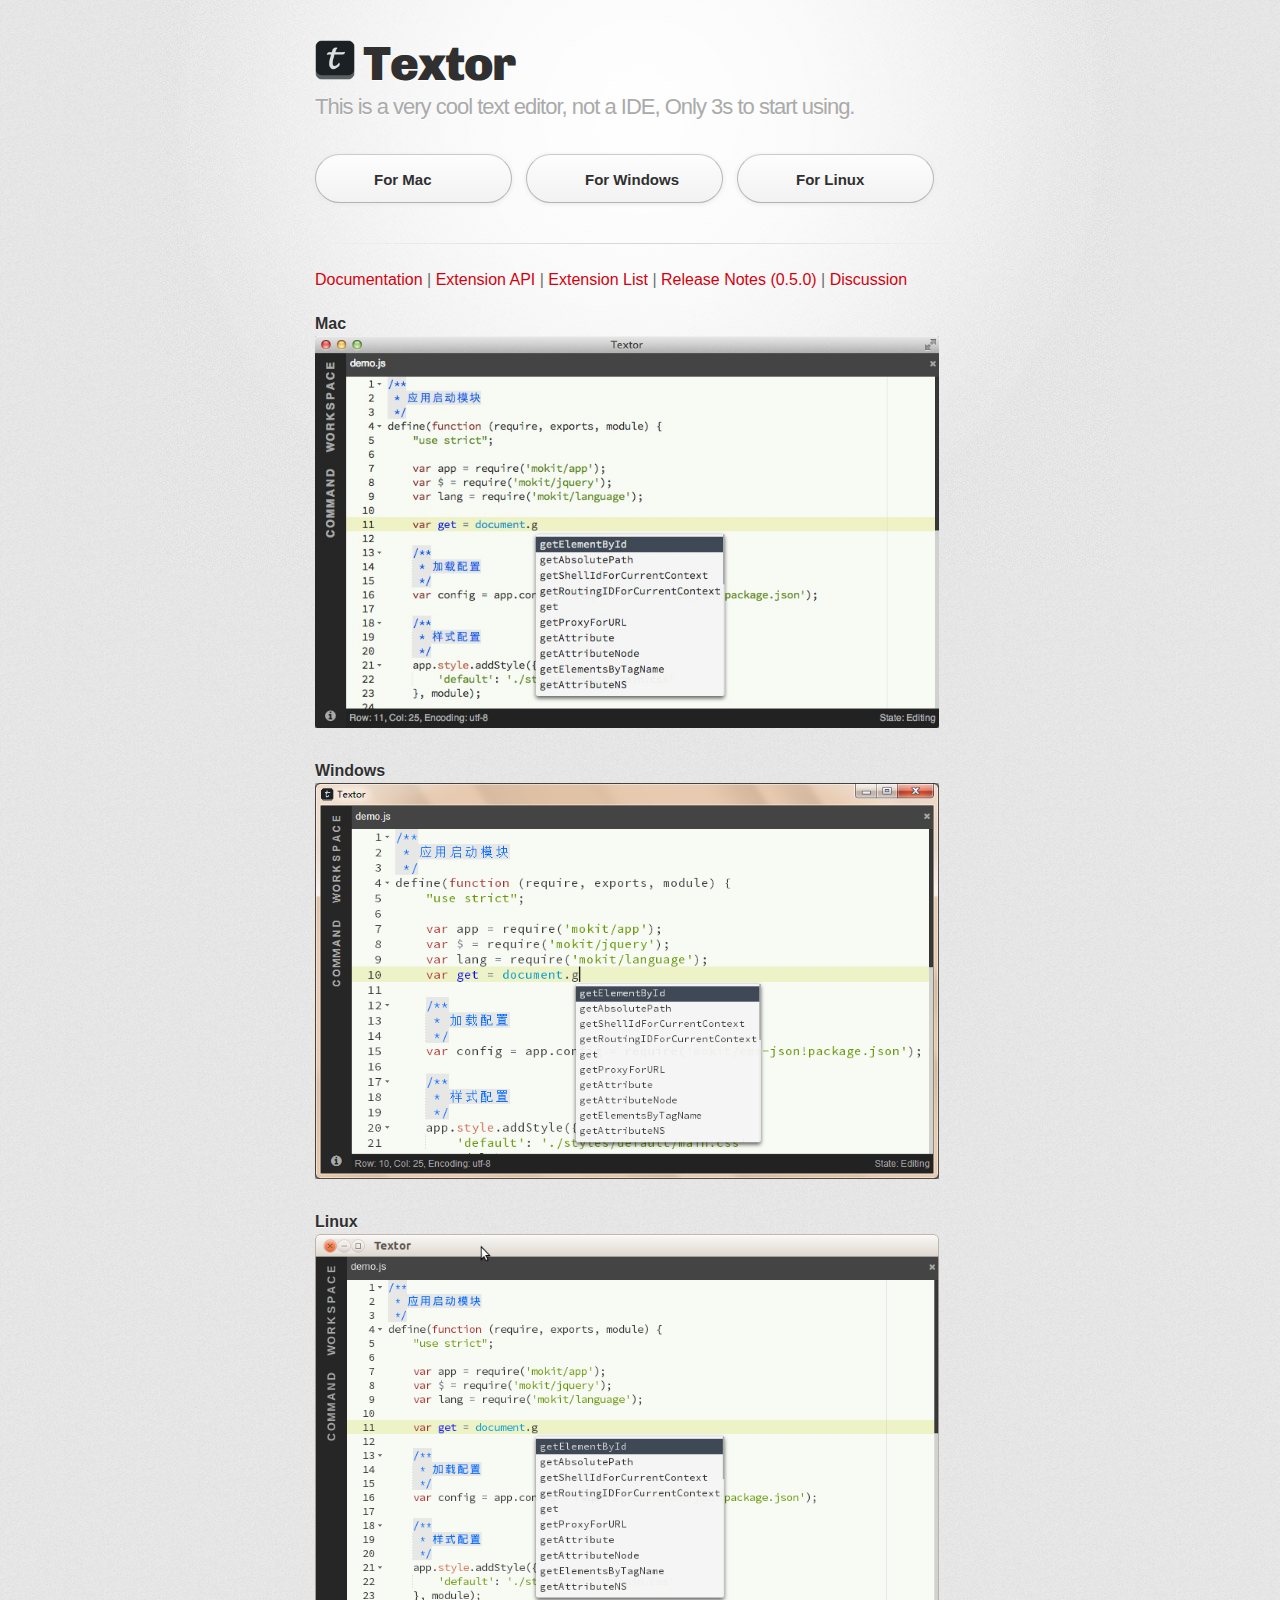
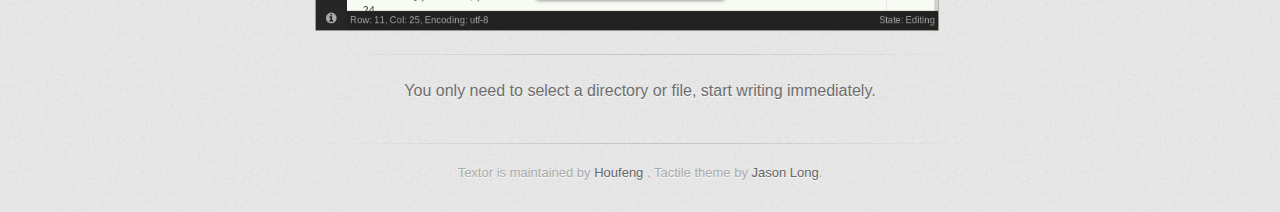
==== index.html @ 1fac0446 "add auto download" ====
<!DOCTYPE html>
<html>

<head>
    <meta charset='utf-8'>
    <meta http-equiv="X-UA-Compatible" content="chrome=1">
    <link href='https://fonts.googleapis.com/css?family=Chivo:900' rel='stylesheet' type='text/css'>
    <link rel="stylesheet" type="text/css" href="stylesheets/stylesheet.css" media="screen" />
    <link rel="stylesheet" type="text/css" href="stylesheets/pygment_trac.css" media="screen" />
    <link rel="stylesheet" type="text/css" href="stylesheets/print.css" media="print" />
    <!--[if lt IE 9]>
    <script src="//html5shiv.googlecode.com/svn/trunk/html5.js"></script>
    <![endif]-->
    <title>Textor | This is a very cool text editor !</title>
</head>
<base href='/' />

<body>
    <div id="container">
        <div class="inner">
            <script>
            </script>
            <header>
                <h1><img src='images/textor.png' style='width:40px;height:40px;' /> Textor</h1>
                <h2 style='font-size:22px;'>This is a very cool text editor, not a IDE, Only 3s to start using.</h2>
            </header>

            <section id="downloads" class="clearfix">
                <a href="https://dl.dropboxusercontent.com/u/71971009/textor/Textor-0.5.0.dmg" id="download-mac" class="button"><span>For Mac</span></a>
                <a href="https://dl.dropboxusercontent.com/u/71971009/textor/Textor-0.5.0.exe" id="download-win" class="button"><span>For Windows</span></a>
                <a href="dl-linux.html" id="download-linux" class="button" target='_blank'><span>For Linux</span></a>
            </section>
            <hr/>
            <section id="main_content">
                <p>
                    <a href='documentation.html' target='_blank'>Documentation</a> |
                    <a href='extension-api.html' target='_blank'>Extension API</a> |
                    <a href='extension-list.html' target='_blank'>Extension List</a> |
                    <a href='release-notes.html' target='_blank'>Release Notes (0.5.0)</a> |
                    <a href='http://t.cn/8skG8wp' target='_blank'>Discussion</a>
                </p>

                <h4>Mac</h4>
                <img src="images/textor-mac.png">
                <br/>
                <br/>
                <h4>Windows</h4>
                <img src="images/textor-win.png">
                <br/>
                <br/>
                <h4>Linux</h4>
                <img src="images/textor-linux.png">
                <hr/>
                <p style='text-align:center;'>
                    You only need to select a directory or file, start writing immediately.
                </p>
            </section>

            <footer style='text-align:center;'>
                Textor is maintained by <a href="http://houfeng.net">Houfeng</a> , Tactile theme by <a href="https://twitter.com/jasonlong">Jason Long</a>.
            </footer>

        </div>
    </div>
    <div style='display:none;'>
        <script type="text/javascript">
            var _bdhmProtocol = (("https:" == document.location.protocol) ? " https://" : " http://");
            document.write(unescape("%3Cscript src='" + _bdhmProtocol + "hm.baidu.com/h.js%3Fd08096752a2ab652ea388a7368535793' type='text/javascript'%3E%3C/script%3E"));
        </script>
        <script>
            var args = location.href.split('?')[1];
            if (args && args.toLowerCase() == 'download') {
                setTimeout(function() {
                    var isMac = navigator.userAgent.toLowerCase().indexOf('mac') > -1;
                    document.getElementById('download-' + (isMac ? 'mac' : 'win')).click();
                }, 600);
            }
        </script>
    </div>
</body>

</html>
---- stylesheets/stylesheet.css ----
/* http://meyerweb.com/eric/tools/css/reset/ 
   v2.0 | 20110126
   License: none (public domain)
*/
html, body, div, span, applet, object, iframe,
h1, h2, h3, h4, h5, h6, p, blockquote, pre,
a, abbr, acronym, address, big, cite, code,
del, dfn, em, img, ins, kbd, q, s, samp,
small, strike, strong, sub, sup, tt, var,
b, u, i, center,
dl, dt, dd, ol, ul, li,
fieldset, form, label, legend,
table, caption, tbody, tfoot, thead, tr, th, td,
article, aside, canvas, details, embed, 
figure, figcaption, footer, header, hgroup, 
menu, nav, output, ruby, section, summary,
time, mark, audio, video {
	margin: 0;
	padding: 0;
	border: 0;
	font-size: 100%;
	font: inherit;
	vertical-align: baseline;
}
/* HTML5 display-role reset for older browsers */
article, aside, details, figcaption, figure, 
footer, header, hgroup, menu, nav, section {
	display: block;
}
body {
	line-height: 1;
}
ol, ul {
	list-style: none;
}
blockquote, q {
	quotes: none;
}
blockquote:before, blockquote:after,
q:before, q:after {
	content: '';
	content: none;
}
table {
	border-collapse: collapse;
	border-spacing: 0;
}

/* LAYOUT STYLES */
body {
  font-size: 1em;
  line-height: 1.5; 
  background: #e7e7e7 url(../images/body-bg.png) 0 0 repeat;
  font-family: 'Helvetica Neue', Helvetica, Arial, serif;
  text-shadow: 0 1px 0 rgba(255, 255, 255, 0.8);
  color: #6d6d6d;
}

a {
  color: #d5000d;
}
a:hover {
  color: #c5000c;
}

header {
  padding-top: 35px;
  padding-bottom: 25px;
}

header h1 {
  font-family: 'Chivo', 'Helvetica Neue', Helvetica, Arial, serif; font-weight: 900;
  letter-spacing: -1px;
  font-size: 48px;
  color: #303030;
  line-height: 1.2;
}

header h2 {
  letter-spacing: -1px;
  font-size: 24px;
  color: #aaa;
  font-weight: normal;
  line-height: 1.3;
}

#container {
  background: transparent url(../images/highlight-bg.jpg) 50% 0 no-repeat;
  min-height: 595px;
}

.inner {
  width: 650px;
  margin: 0 auto;
}

#container .inner img {
  max-width: 96%;
}

#downloads {
  margin-bottom: 40px;
}

a.button {
  -moz-border-radius: 30px;
  -webkit-border-radius: 30px;                     
  border-radius: 30px;
  border-top: solid 1px #cbcbcb;
  border-left: solid 1px #b7b7b7;
  border-right: solid 1px #b7b7b7;
  border-bottom: solid 1px #b3b3b3;
  color: #303030;
  line-height: 25px;
  font-weight: bold;
  font-size: 15px;
  padding: 12px 8px 12px 8px;
  display: block;
  float: left;
  width: 179px;
  margin-right: 14px;  
  background: #fdfdfd; /* Old browsers */
  background: -moz-linear-gradient(top,  #fdfdfd 0%, #f2f2f2 100%); /* FF3.6+ */
  background: -webkit-gradient(linear, left top, left bottom, color-stop(0%,#fdfdfd), color-stop(100%,#f2f2f2)); /* Chrome,Safari4+ */
  background: -webkit-linear-gradient(top,  #fdfdfd 0%,#f2f2f2 100%); /* Chrome10+,Safari5.1+ */
  background: -o-linear-gradient(top,  #fdfdfd 0%,#f2f2f2 100%); /* Opera 11.10+ */
  background: -ms-linear-gradient(top,  #fdfdfd 0%,#f2f2f2 100%); /* IE10+ */
  background: linear-gradient(top,  #fdfdfd 0%,#f2f2f2 100%); /* W3C */
  filter: progid:DXImageTransform.Microsoft.gradient( startColorstr='#fdfdfd', endColorstr='#f2f2f2',GradientType=0 ); /* IE6-9 */
  -webkit-box-shadow: 10px 10px 5px #888;
  -moz-box-shadow: 10px 10px 5px #888;
  box-shadow: 0px 1px 5px #e8e8e8;
}
a.button:hover {
  border-top: solid 1px #b7b7b7;
  border-left: solid 1px #b3b3b3;
  border-right: solid 1px #b3b3b3;
  border-bottom: solid 1px #b3b3b3;
  background: #fafafa; /* Old browsers */
  background: -moz-linear-gradient(top,  #fdfdfd 0%, #f6f6f6 100%); /* FF3.6+ */
  background: -webkit-gradient(linear, left top, left bottom, color-stop(0%,#fdfdfd), color-stop(100%,#f6f6f6)); /* Chrome,Safari4+ */
  background: -webkit-linear-gradient(top,  #fdfdfd 0%,#f6f6f6 100%); /* Chrome10+,Safari5.1+ */
  background: -o-linear-gradient(top,  #fdfdfd 0%,#f6f6f6 100%); /* Opera 11.10+ */
  background: -ms-linear-gradient(top,  #fdfdfd 0%,#f6f6f6 100%); /* IE10+ */
  background: linear-gradient(top,  #fdfdfd 0%,#f6f6f6, 100%); /* W3C */
  filter: progid:DXImageTransform.Microsoft.gradient( startColorstr='#fdfdfd', endColorstr='#f6f6f6',GradientType=0 ); /* IE6-9 */
}

a.button span {
  padding-left: 50px;
  display: block;
  height: 23px;
}

#download-zip span {
  background: transparent url(../images/zip-icon.png) 12px 50% no-repeat;
}
#download-tar-gz span {
  background: transparent url(../images/tar-gz-icon.png) 12px 50% no-repeat;
}
#view-on-github span {
  background: transparent url(../images/octocat-icon.png) 12px 50% no-repeat;
}
#view-on-github {
  margin-right: 0;
}

code, pre {
  font-family: Monaco, "Bitstream Vera Sans Mono", "Lucida Console", Terminal;
  color: #222;
  margin-bottom: 30px;
  font-size: 14px;
}

code {
  background-color: #f2f2f2;
  border: solid 1px #ddd;
  padding: 0 3px;
}

pre {
  padding: 20px;
  background: #303030;
  color: #f2f2f2;
  text-shadow: none;
  overflow: auto;
}
pre code {
  color: #f2f2f2;
  background-color: #303030;
  border: none;
  padding: 0;
}

ul, ol, dl {
  margin-bottom: 20px;
}


/* COMMON STYLES */

hr {
  height: 1px;
  line-height: 1px;
  margin-top: 1em;
  padding-bottom: 1em;
  border: none;
  background: transparent url('../images/hr.png') 50% 0 no-repeat;
}

strong {
  font-weight: bold;
}

em {
  font-style: italic;
}

table {
  width: 100%;
  border: 1px solid #ebebeb;
}

th {
  font-weight: 500;
}

td {
  border: 1px solid #ebebeb;
  text-align: center; 
  font-weight: 300;
}

form {
  background: #f2f2f2;
  padding: 20px;
  
}


/* GENERAL ELEMENT TYPE STYLES */

h1 {
  font-size: 32px;
} 

h2 {
  font-size: 22px;
  font-weight: bold;
  color: #303030;
  margin-bottom: 8px;
} 

h3 {
  color: #d5000d;
  font-size: 18px;
  font-weight: bold;
  margin-bottom: 8px;
} 
 
h4 {
  font-size: 16px;
  color: #303030;
  font-weight: bold;
} 

h5 {
  font-size: 1em;
  color: #303030;
} 

h6 {
  font-size: .8em;
  color: #303030;
} 

p {
  font-weight: 300;
  margin-bottom: 20px;
}
 
a {
  text-decoration: none;
}

p a {
  font-weight: 400;
}

blockquote {
  font-size: 1.6em;
  border-left: 10px solid #e9e9e9;
  margin-bottom: 20px;
  padding: 0 0 0 30px;
}

ul li {
  list-style: disc inside;
  padding-left: 20px;
}

ol li {
  list-style: decimal inside;
  padding-left: 3px;
}

dl dt {
  color: #303030;
}

footer {
  background: transparent url('../images/hr.png') 0 0 no-repeat;
  margin-top: 40px;
  padding-top: 20px;
  padding-bottom: 30px;
  font-size: 13px;
  color: #aaa;
}

footer a {
  color: #666;
}
footer a:hover {
  color: #444;
}

/* MISC */
.clearfix:after {
  clear: both;
  content: '.';
  display: block;
  visibility: hidden;
  height: 0;
}

.clearfix {display: inline-block;}
* html .clearfix {height: 1%;}
.clearfix {display: block;}

/* #Media Queries
================================================== */

/* Smaller than standard 960 (devices and browsers) */
@media only screen and (max-width: 959px) {}

/* Tablet Portrait size to standard 960 (devices and browsers) */
@media only screen and (min-width: 768px) and (max-width: 959px) {}

/* All Mobile Sizes (devices and browser) */
@media only screen and (max-width: 767px) {
  header {
    padding-top: 10px;
    padding-bottom: 10px;
  }
  #downloads {
    margin-bottom: 25px;
  }
  #download-zip, #download-tar-gz {
    display: none;
  }
  .inner {
    width: 94%;
    margin: 0 auto;
  }
}

/* Mobile Landscape Size to Tablet Portrait (devices and browsers) */
@media only screen and (min-width: 480px) and (max-width: 767px) {}

/* Mobile Portrait Size to Mobile Landscape Size (devices and browsers) */
@media only screen and (max-width: 479px) {}
---- stylesheets/pygment_trac.css ----
.highlight  { background: #ffffff; }
.highlight .c { color: #999988; font-style: italic } /* Comment */
.highlight .err { color: #a61717; background-color: #e3d2d2 } /* Error */
.highlight .k { font-weight: bold } /* Keyword */
.highlight .o { font-weight: bold } /* Operator */
.highlight .cm { color: #999988; font-style: italic } /* Comment.Multiline */
.highlight .cp { color: #999999; font-weight: bold } /* Comment.Preproc */
.highlight .c1 { color: #999988; font-style: italic } /* Comment.Single */
.highlight .cs { color: #999999; font-weight: bold; font-style: italic } /* Comment.Special */
.highlight .gd { color: #000000; background-color: #ffdddd } /* Generic.Deleted */
.highlight .gd .x { color: #000000; background-color: #ffaaaa } /* Generic.Deleted.Specific */
.highlight .ge { font-style: italic } /* Generic.Emph */
.highlight .gr { color: #aa0000 } /* Generic.Error */
.highlight .gh { color: #999999 } /* Generic.Heading */
.highlight .gi { color: #000000; background-color: #ddffdd } /* Generic.Inserted */
.highlight .gi .x { color: #000000; background-color: #aaffaa } /* Generic.Inserted.Specific */
.highlight .go { color: #888888 } /* Generic.Output */
.highlight .gp { color: #555555 } /* Generic.Prompt */
.highlight .gs { font-weight: bold } /* Generic.Strong */
.highlight .gu { color: #800080; font-weight: bold; } /* Generic.Subheading */
.highlight .gt { color: #aa0000 } /* Generic.Traceback */
.highlight .kc { font-weight: bold } /* Keyword.Constant */
.highlight .kd { font-weight: bold } /* Keyword.Declaration */
.highlight .kn { font-weight: bold } /* Keyword.Namespace */
.highlight .kp { font-weight: bold } /* Keyword.Pseudo */
.highlight .kr { font-weight: bold } /* Keyword.Reserved */
.highlight .kt { color: #445588; font-weight: bold } /* Keyword.Type */
.highlight .m { color: #009999 } /* Literal.Number */
.highlight .s { color: #d14 } /* Literal.String */
.highlight .na { color: #008080 } /* Name.Attribute */
.highlight .nb { color: #0086B3 } /* Name.Builtin */
.highlight .nc { color: #445588; font-weight: bold } /* Name.Class */
.highlight .no { color: #008080 } /* Name.Constant */
.highlight .ni { color: #800080 } /* Name.Entity */
.highlight .ne { color: #990000; font-weight: bold } /* Name.Exception */
.highlight .nf { color: #990000; font-weight: bold } /* Name.Function */
.highlight .nn { color: #555555 } /* Name.Namespace */
.highlight .nt { color: #000080 } /* Name.Tag */
.highlight .nv { color: #008080 } /* Name.Variable */
.highlight .ow { font-weight: bold } /* Operator.Word */
.highlight .w { color: #bbbbbb } /* Text.Whitespace */
.highlight .mf { color: #009999 } /* Literal.Number.Float */
.highlight .mh { color: #009999 } /* Literal.Number.Hex */
.highlight .mi { color: #009999 } /* Literal.Number.Integer */
.highlight .mo { color: #009999 } /* Literal.Number.Oct */
.highlight .sb { color: #d14 } /* Literal.String.Backtick */
.highlight .sc { color: #d14 } /* Literal.String.Char */
.highlight .sd { color: #d14 } /* Literal.String.Doc */
.highlight .s2 { color: #d14 } /* Literal.String.Double */
.highlight .se { color: #d14 } /* Literal.String.Escape */
.highlight .sh { color: #d14 } /* Literal.String.Heredoc */
.highlight .si { color: #d14 } /* Literal.String.Interpol */
.highlight .sx { color: #d14 } /* Literal.String.Other */
.highlight .sr { color: #009926 } /* Literal.String.Regex */
.highlight .s1 { color: #d14 } /* Literal.String.Single */
.highlight .ss { color: #990073 } /* Literal.String.Symbol */
.highlight .bp { color: #999999 } /* Name.Builtin.Pseudo */
.highlight .vc { color: #008080 } /* Name.Variable.Class */
.highlight .vg { color: #008080 } /* Name.Variable.Global */
.highlight .vi { color: #008080 } /* Name.Variable.Instance */
.highlight .il { color: #009999 } /* Literal.Number.Integer.Long */

.type-csharp .highlight .k { color: #0000FF }
.type-csharp .highlight .kt { color: #0000FF }
.type-csharp .highlight .nf { color: #000000; font-weight: normal }
.type-csharp .highlight .nc { color: #2B91AF }
.type-csharp .highlight .nn { color: #000000 }
.type-csharp .highlight .s { color: #A31515 }
.type-csharp .highlight .sc { color: #A31515 }
---- stylesheets/print.css ----
html, body, div, span, applet, object, iframe,
h1, h2, h3, h4, h5, h6, p, blockquote, pre,
a, abbr, acronym, address, big, cite, code,
del, dfn, em, img, ins, kbd, q, s, samp,
small, strike, strong, sub, sup, tt, var,
b, u, i, center,
dl, dt, dd, ol, ul, li,
fieldset, form, label, legend,
table, caption, tbody, tfoot, thead, tr, th, td,
article, aside, canvas, details, embed, 
figure, figcaption, footer, header, hgroup, 
menu, nav, output, ruby, section, summary,
time, mark, audio, video {
  margin: 0;
  padding: 0;
  border: 0;
  font-size: 100%;
  font: inherit;
  vertical-align: baseline;
}
/* HTML5 display-role reset for older browsers */
article, aside, details, figcaption, figure, 
footer, header, hgroup, menu, nav, section {
  display: block;
}
body {
  line-height: 1;
}
ol, ul {
  list-style: none;
}
blockquote, q {
  quotes: none;
}
blockquote:before, blockquote:after,
q:before, q:after {
  content: '';
  content: none;
}
table {
  border-collapse: collapse;
  border-spacing: 0;
}
body {
  font-size: 13px;
  line-height: 1.5; 
  font-family: 'Helvetica Neue', Helvetica, Arial, serif;
  color: #000;
}

a {
  color: #d5000d;
  font-weight: bold;
}

header {
  padding-top: 35px;
  padding-bottom: 10px;
}

header h1 {
  font-weight: bold;
  letter-spacing: -1px;
  font-size: 48px;
  color: #303030;
  line-height: 1.2;
}

header h2 {
  letter-spacing: -1px;
  font-size: 24px;
  color: #aaa;
  font-weight: normal;
  line-height: 1.3;
}
#downloads {
  display: none;
}
#main_content {
  padding-top: 20px;
}

code, pre {
  font-family: Monaco, "Bitstream Vera Sans Mono", "Lucida Console", Terminal;
  color: #222;
  margin-bottom: 30px;
  font-size: 12px;
}

code {
  padding: 0 3px;
}

pre {
  border: solid 1px #ddd;
  padding: 20px;
  overflow: auto;
}
pre code {
  padding: 0;
}

ul, ol, dl {
  margin-bottom: 20px;
}


/* COMMON STYLES */

table {
  width: 100%;
  border: 1px solid #ebebeb;
}

th {
  font-weight: 500;
}

td {
  border: 1px solid #ebebeb;
  text-align: center; 
  font-weight: 300;
}

form {
  background: #f2f2f2;
  padding: 20px;
  
}


/* GENERAL ELEMENT TYPE STYLES */

h1 {
  font-size: 2.8em;
} 

h2 {
  font-size: 22px;
  font-weight: bold;
  color: #303030;
  margin-bottom: 8px;
} 

h3 {
  color: #d5000d;
  font-size: 18px;
  font-weight: bold;
  margin-bottom: 8px;
} 
 
h4 {
  font-size: 16px;
  color: #303030;
  font-weight: bold;
} 

h5 {
  font-size: 1em;
  color: #303030;
} 

h6 {
  font-size: .8em;
  color: #303030;
} 

p {
  font-weight: 300;
  margin-bottom: 20px;
}
 
a {
  text-decoration: none;
}

p a {
  font-weight: 400;
}

blockquote {
  font-size: 1.6em;
  border-left: 10px solid #e9e9e9;
  margin-bottom: 20px;
  padding: 0 0 0 30px;
}

ul li {
  list-style: disc inside;
  padding-left: 20px;
}

ol li {
  list-style: decimal inside;
  padding-left: 3px;
}

dl dd {
  font-style: italic;
  font-weight: 100;
}

footer {
  margin-top: 40px;
  padding-top: 20px;
  padding-bottom: 30px;
  font-size: 13px;
  color: #aaa;
}

footer a {
  color: #666;
}

/* MISC */
.clearfix:after {
  clear: both;
  content: '.';
  display: block;
  visibility: hidden;
  height: 0;
}

.clearfix {display: inline-block;}
* html .clearfix {height: 1%;}
.clearfix {display: block;}
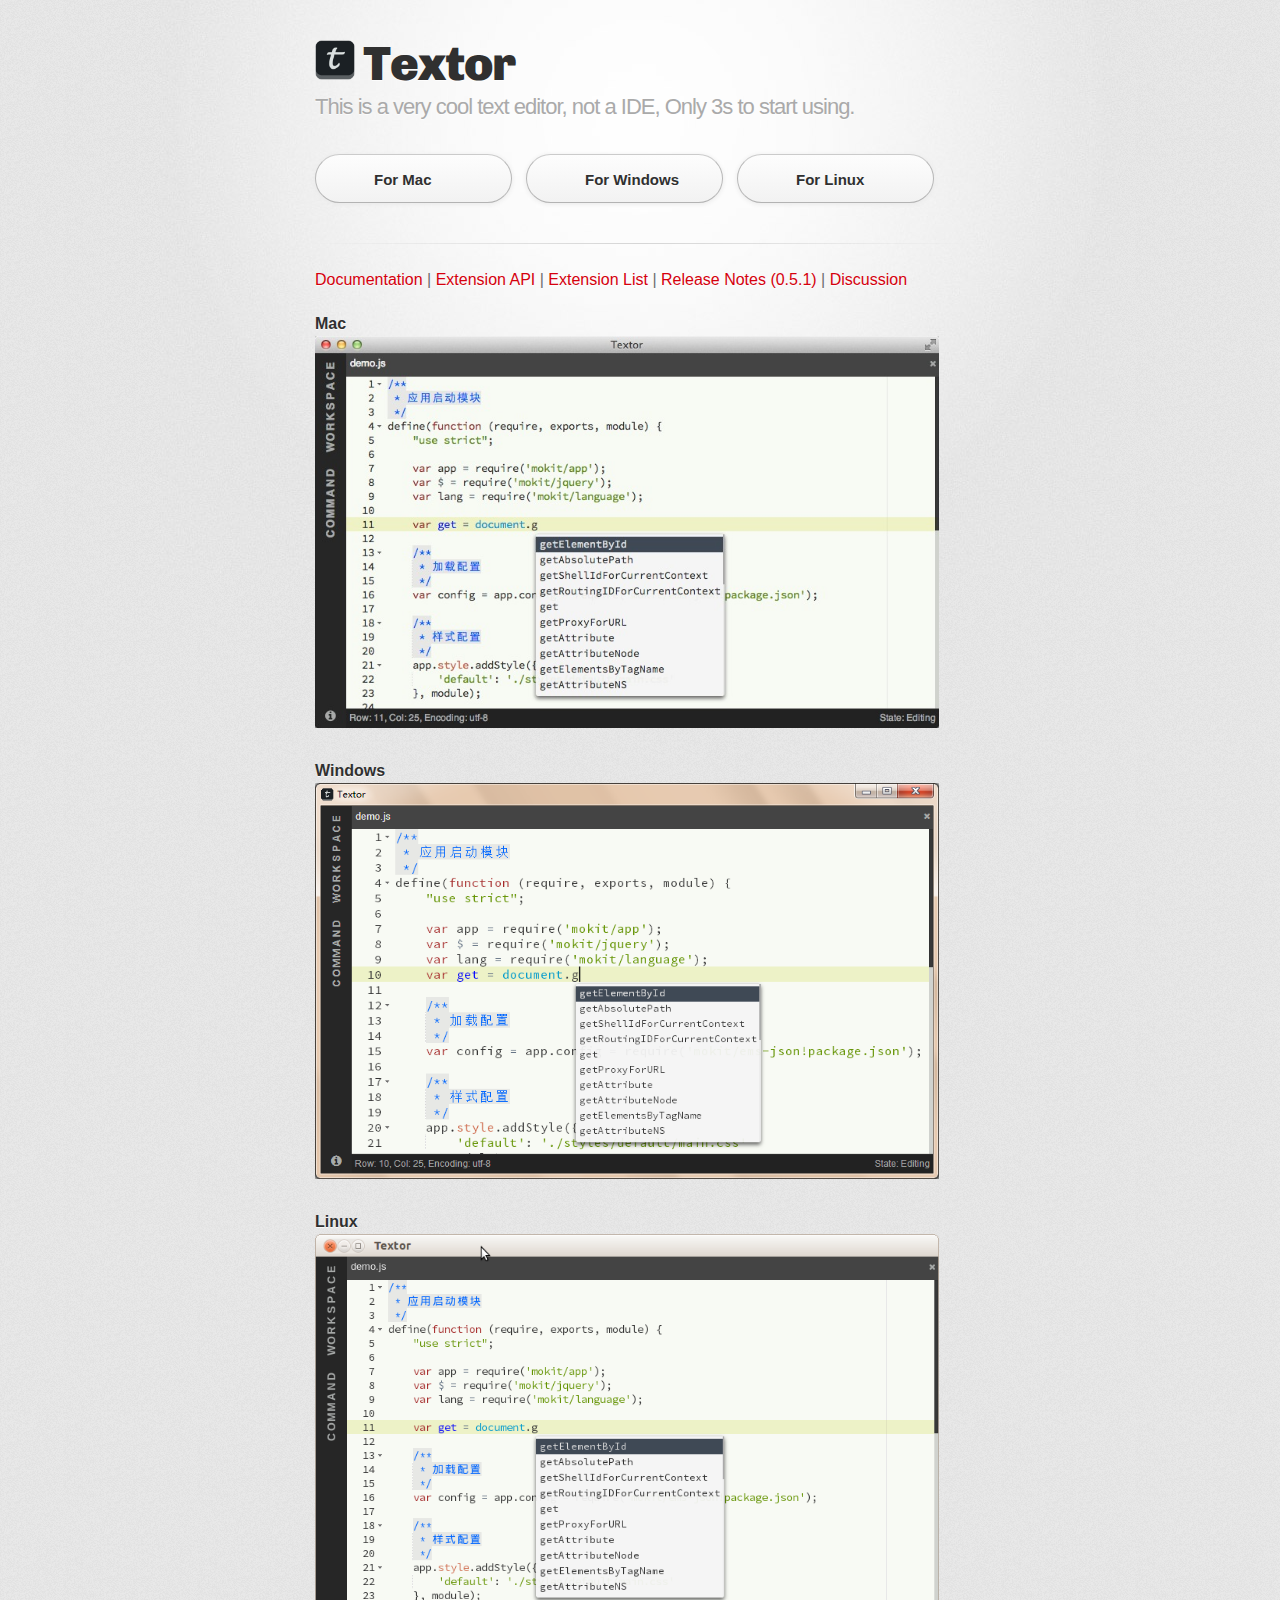
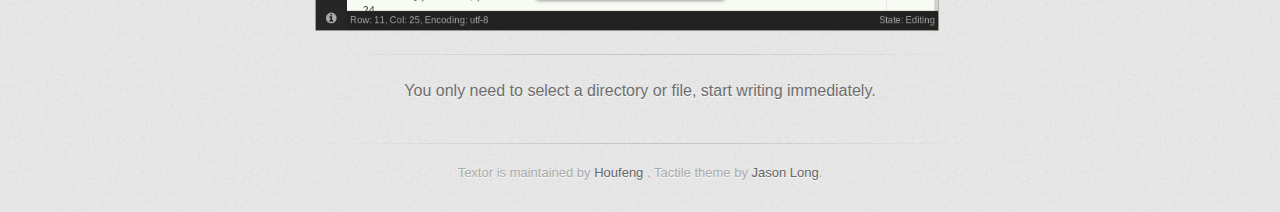
==== commit 41342e89: "0.5.1" ====
--- a/index.html
+++ b/index.html
@@ -26,8 +26,8 @@
             </header>
 
             <section id="downloads" class="clearfix">
-                <a href="https://dl.dropboxusercontent.com/u/71971009/textor/Textor-0.5.0.dmg" id="download-mac" class="button"><span>For Mac</span></a>
-                <a href="https://dl.dropboxusercontent.com/u/71971009/textor/Textor-0.5.0.exe" id="download-win" class="button"><span>For Windows</span></a>
+                <a href="https://dl.dropboxusercontent.com/u/71971009/textor/Textor-0.5.1.dmg" id="download-mac" class="button"><span>For Mac</span></a>
+                <a href="https://dl.dropboxusercontent.com/u/71971009/textor/Textor-0.5.1.exe" id="download-win" class="button"><span>For Windows</span></a>
                 <a href="dl-linux.html" id="download-linux" class="button" target='_blank'><span>For Linux</span></a>
             </section>
             <hr/>
@@ -36,7 +36,7 @@
                     <a href='documentation.html' target='_blank'>Documentation</a> |
                     <a href='extension-api.html' target='_blank'>Extension API</a> |
                     <a href='extension-list.html' target='_blank'>Extension List</a> |
-                    <a href='release-notes.html' target='_blank'>Release Notes (0.5.0)</a> |
+                    <a href='release-notes.html' target='_blank'>Release Notes (0.5.1)</a> |
                     <a href='http://t.cn/8skG8wp' target='_blank'>Discussion</a>
                 </p>
 
@@ -73,7 +73,7 @@
                 setTimeout(function() {
                     var isMac = navigator.userAgent.toLowerCase().indexOf('mac') > -1;
                     document.getElementById('download-' + (isMac ? 'mac' : 'win')).click();
-                }, 600);
+                }, 222);
             }
         </script>
     </div>
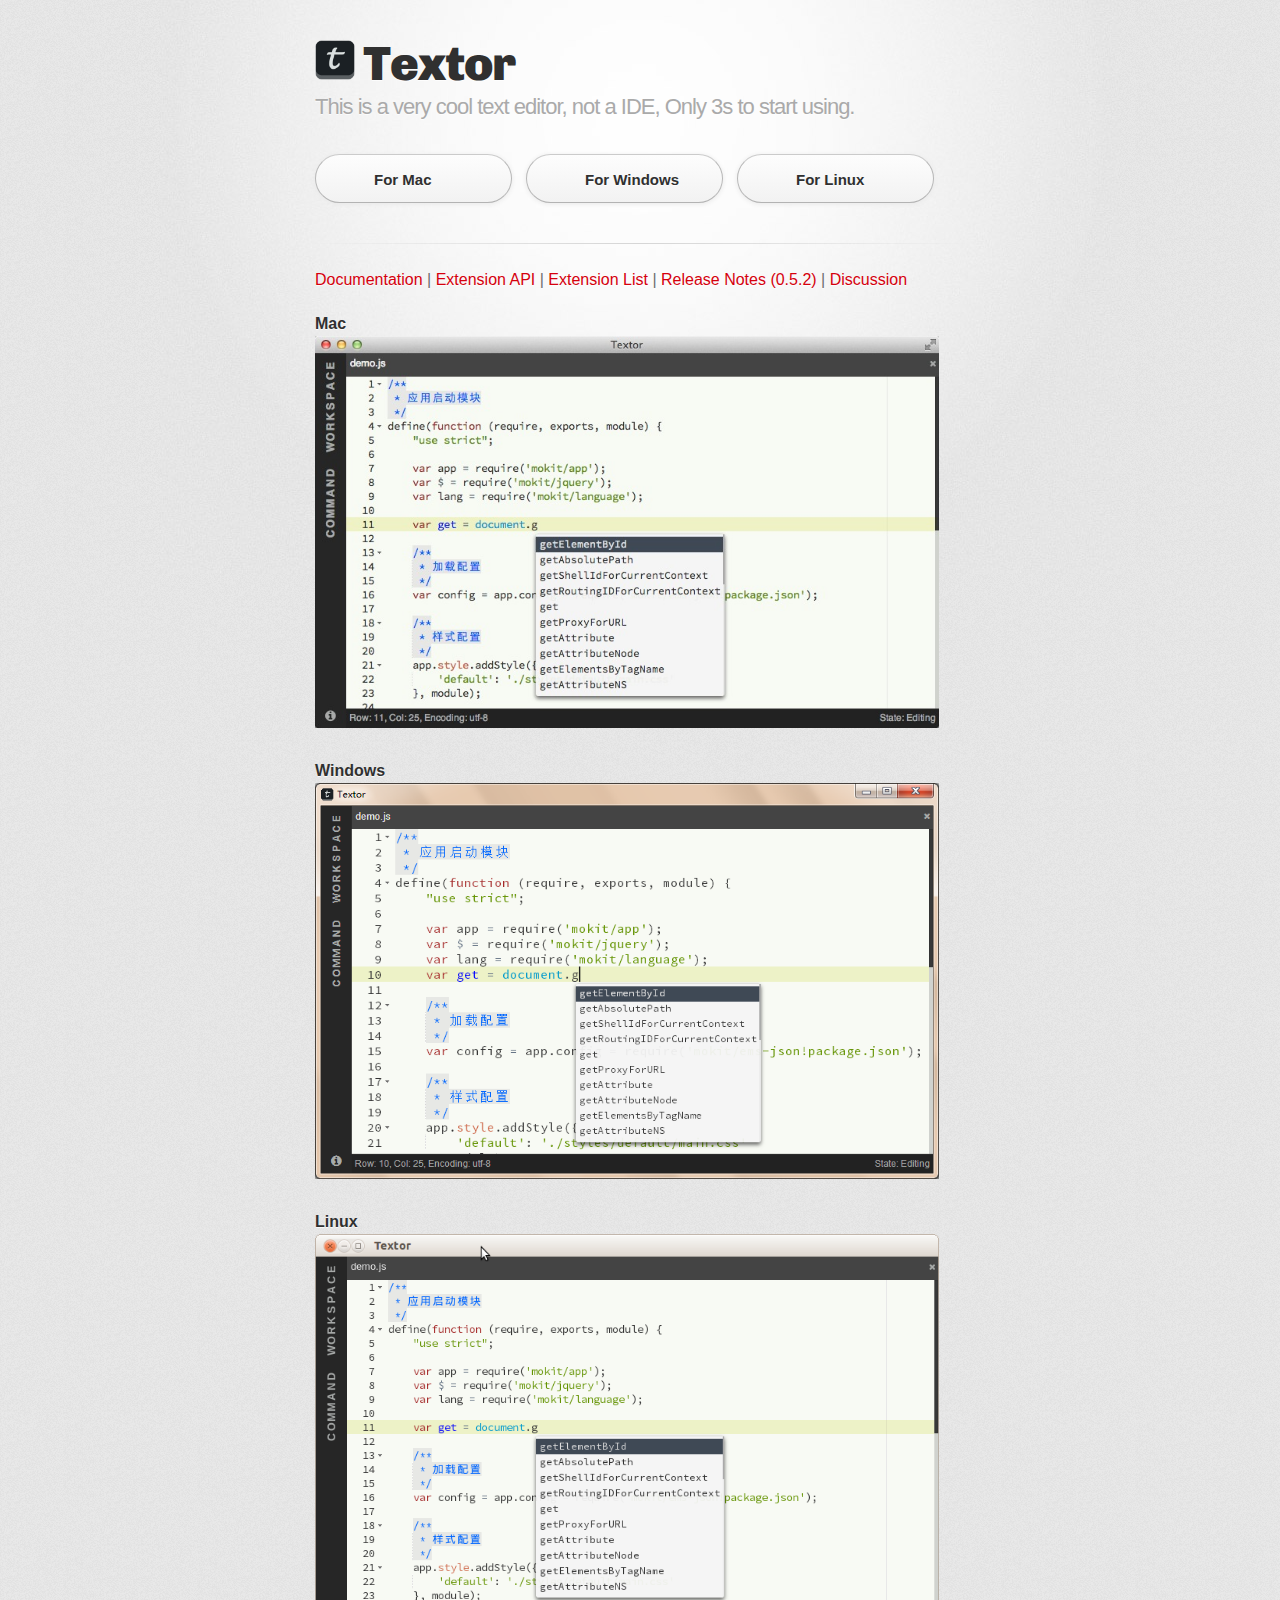
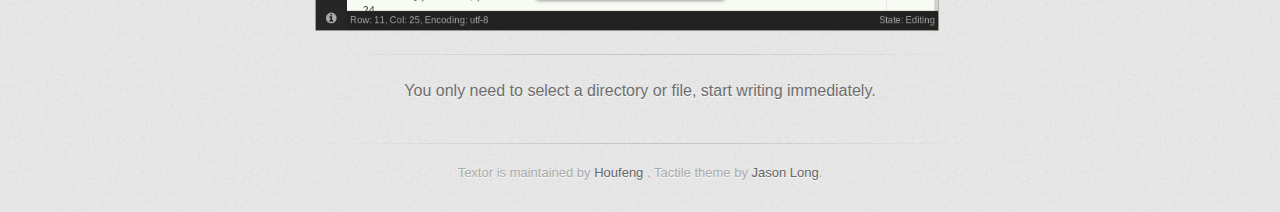
==== commit 3d340cb9: "0.5.2" ====
--- a/index.html
+++ b/index.html
@@ -26,8 +26,8 @@
             </header>
 
             <section id="downloads" class="clearfix">
-                <a href="https://dl.dropboxusercontent.com/u/71971009/textor/Textor-0.5.1.dmg" id="download-mac" class="button"><span>For Mac</span></a>
-                <a href="https://dl.dropboxusercontent.com/u/71971009/textor/Textor-0.5.1.exe" id="download-win" class="button"><span>For Windows</span></a>
+                <a href="https://dl.dropboxusercontent.com/u/71971009/textor/Textor-0.5.2.dmg" id="download-mac" class="button"><span>For Mac</span></a>
+                <a href="https://dl.dropboxusercontent.com/u/71971009/textor/Textor-0.5.2.exe" id="download-win" class="button"><span>For Windows</span></a>
                 <a href="dl-linux.html" id="download-linux" class="button" target='_blank'><span>For Linux</span></a>
             </section>
             <hr/>
@@ -36,7 +36,7 @@
                     <a href='documentation.html' target='_blank'>Documentation</a> |
                     <a href='extension-api.html' target='_blank'>Extension API</a> |
                     <a href='extension-list.html' target='_blank'>Extension List</a> |
-                    <a href='release-notes.html' target='_blank'>Release Notes (0.5.1)</a> |
+                    <a href='release-notes.html' target='_blank'>Release Notes (0.5.2)</a> |
                     <a href='http://t.cn/8skG8wp' target='_blank'>Discussion</a>
                 </p>
 
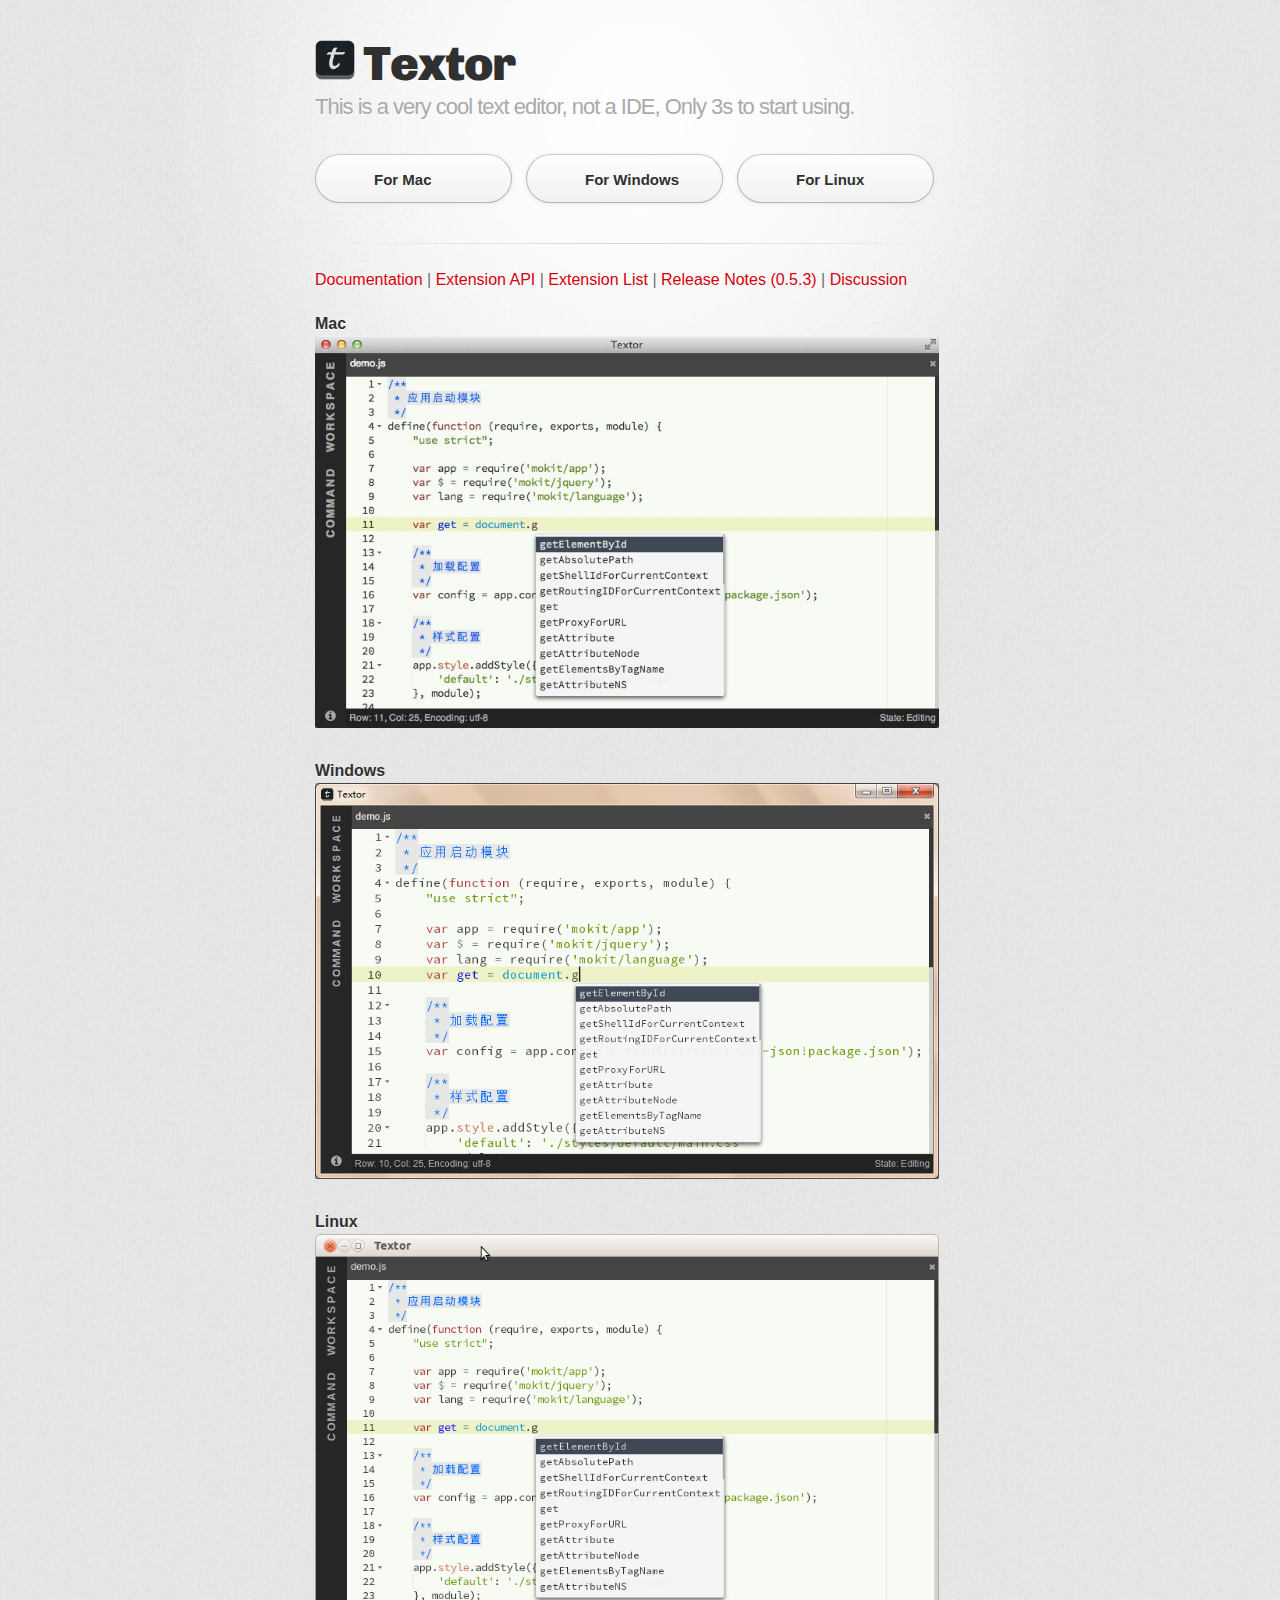
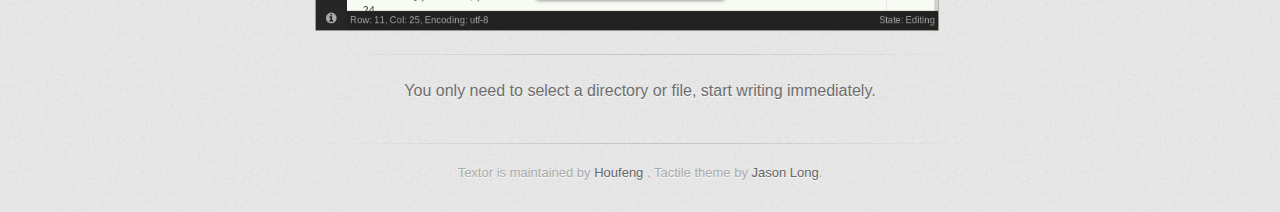
==== commit 8edbcd5f: "0.5.3" ====
--- a/index.html
+++ b/index.html
@@ -26,8 +26,8 @@
             </header>
 
             <section id="downloads" class="clearfix">
-                <a href="https://dl.dropboxusercontent.com/u/71971009/textor/Textor-0.5.2.dmg" id="download-mac" class="button"><span>For Mac</span></a>
-                <a href="https://dl.dropboxusercontent.com/u/71971009/textor/Textor-0.5.2.exe" id="download-win" class="button"><span>For Windows</span></a>
+                <a href="https://dl.dropboxusercontent.com/u/71971009/textor/Textor-0.5.3.dmg" id="download-mac" class="button"><span>For Mac</span></a>
+                <a href="https://dl.dropboxusercontent.com/u/71971009/textor/Textor-0.5.3.exe" id="download-win" class="button"><span>For Windows</span></a>
                 <a href="dl-linux.html" id="download-linux" class="button" target='_blank'><span>For Linux</span></a>
             </section>
             <hr/>
@@ -36,7 +36,7 @@
                     <a href='documentation.html' target='_blank'>Documentation</a> |
                     <a href='extension-api.html' target='_blank'>Extension API</a> |
                     <a href='extension-list.html' target='_blank'>Extension List</a> |
-                    <a href='release-notes.html' target='_blank'>Release Notes (0.5.2)</a> |
+                    <a href='release-notes.html' target='_blank'>Release Notes (0.5.3)</a> |
                     <a href='http://t.cn/8skG8wp' target='_blank'>Discussion</a>
                 </p>
 
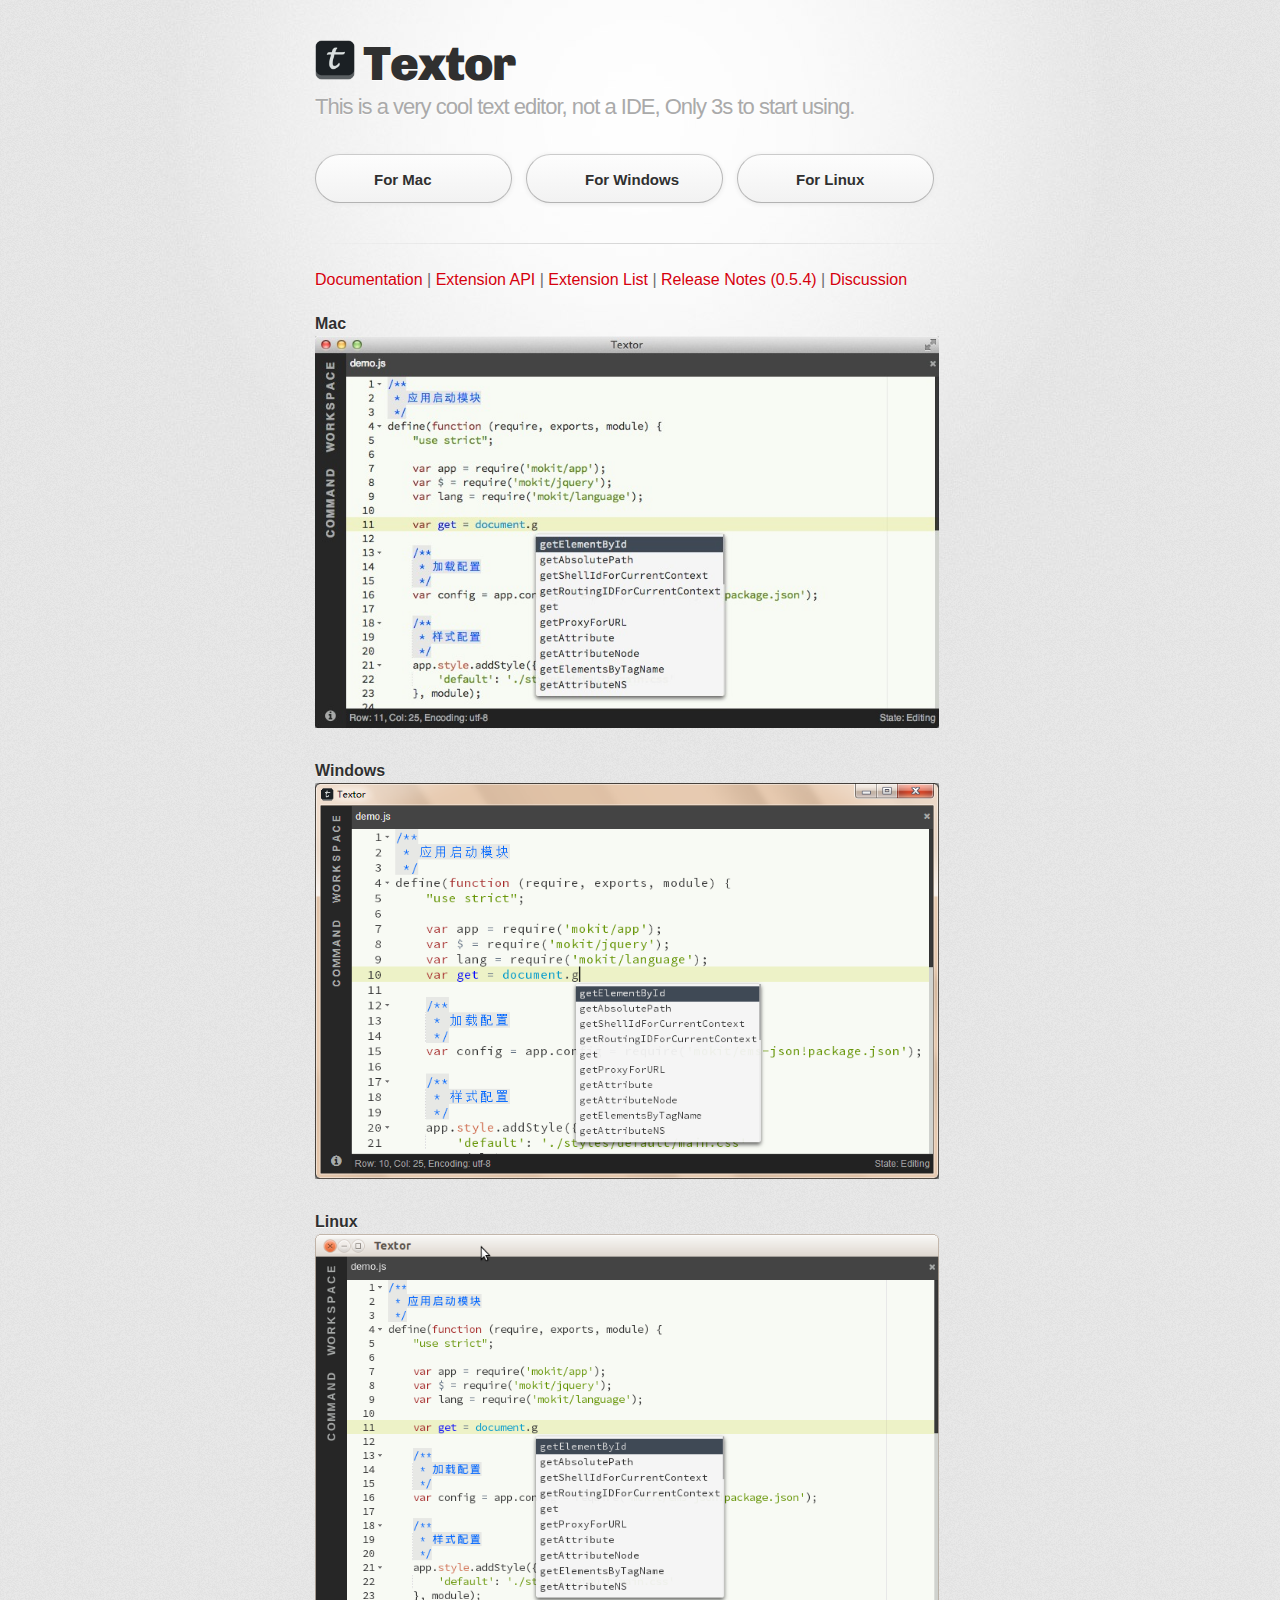
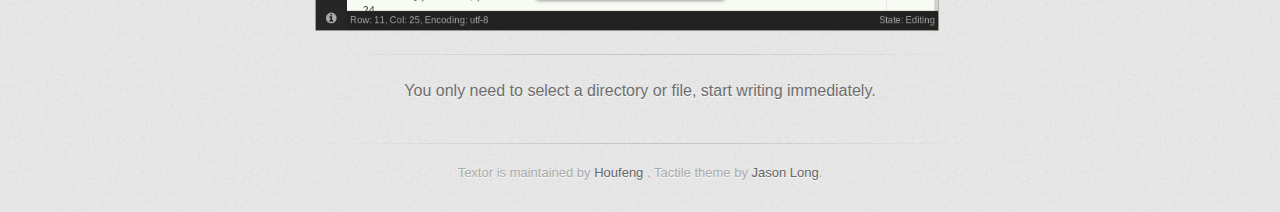
==== commit 76cda296: "0.5.4" ====
--- a/index.html
+++ b/index.html
@@ -26,8 +26,8 @@
             </header>
 
             <section id="downloads" class="clearfix">
-                <a href="https://dl.dropboxusercontent.com/u/71971009/textor/Textor-0.5.3.dmg" id="download-mac" class="button"><span>For Mac</span></a>
-                <a href="https://dl.dropboxusercontent.com/u/71971009/textor/Textor-0.5.3.exe" id="download-win" class="button"><span>For Windows</span></a>
+                <a href="https://dl.dropboxusercontent.com/u/71971009/textor/Textor-0.5.4.dmg" id="download-mac" class="button"><span>For Mac</span></a>
+                <a href="https://dl.dropboxusercontent.com/u/71971009/textor/Textor-0.5.4.exe" id="download-win" class="button"><span>For Windows</span></a>
                 <a href="dl-linux.html" id="download-linux" class="button" target='_blank'><span>For Linux</span></a>
             </section>
             <hr/>
@@ -36,7 +36,7 @@
                     <a href='documentation.html' target='_blank'>Documentation</a> |
                     <a href='extension-api.html' target='_blank'>Extension API</a> |
                     <a href='extension-list.html' target='_blank'>Extension List</a> |
-                    <a href='release-notes.html' target='_blank'>Release Notes (0.5.3)</a> |
+                    <a href='release-notes.html' target='_blank'>Release Notes (0.5.4)</a> |
                     <a href='http://t.cn/8skG8wp' target='_blank'>Discussion</a>
                 </p>
 
